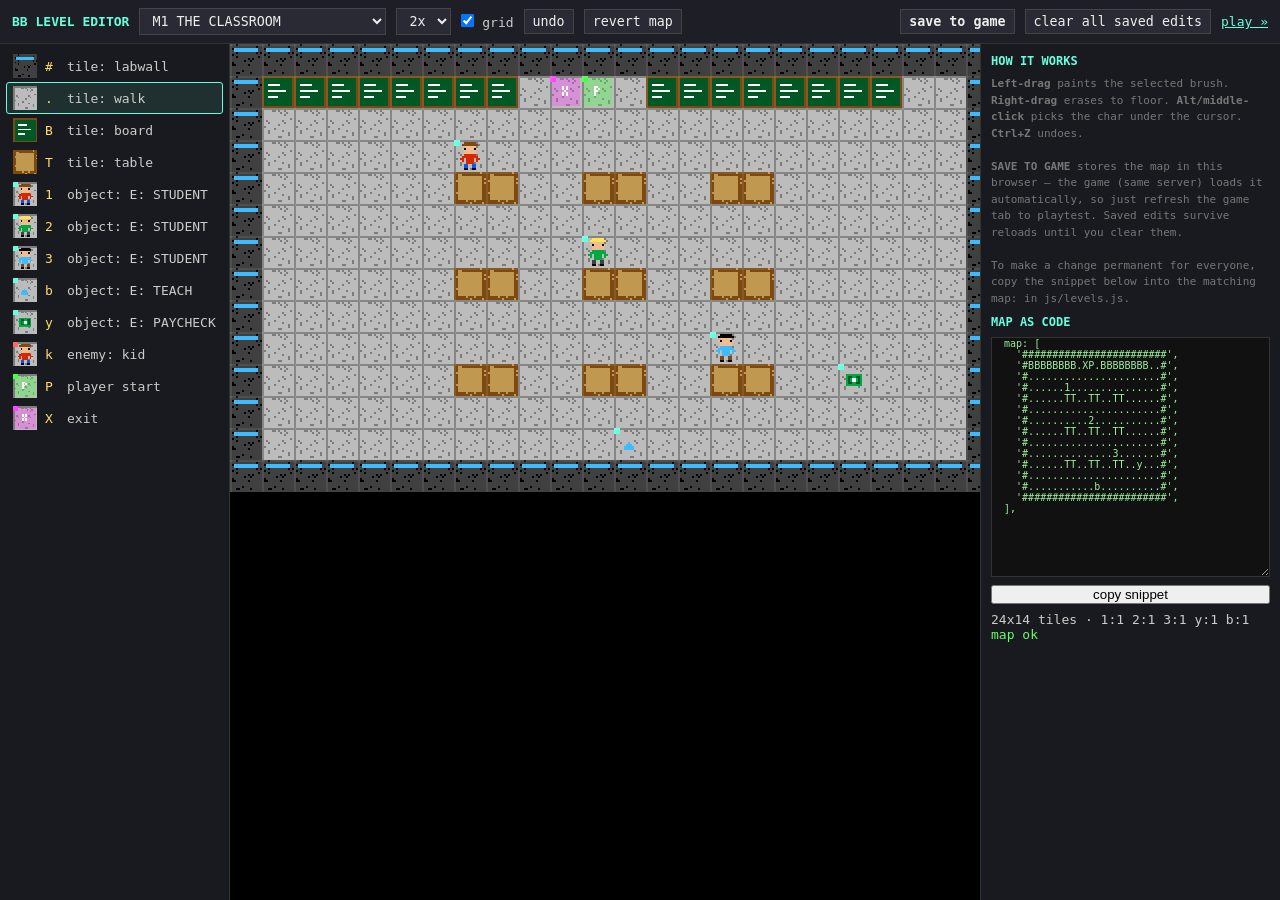
==== editor.html @ 7dccd5bf "Add in-browser level editor Paint tiles/enemies/objects on any of the 31 maps, undo, zoom, validatio" ====
<!DOCTYPE html>
<html lang="en">
<head>
<meta charset="utf-8">
<meta name="viewport" content="width=device-width, initial-scale=1">
<title>BB Level Editor</title>
<style>
  * { margin: 0; padding: 0; box-sizing: border-box; }
  body { background: #14141a; color: #ccc; font-family: monospace; font-size: 13px; height: 100vh; display: flex; flex-direction: column; }
  a { color: #6fd; }
  #topbar { display: flex; gap: 10px; align-items: center; padding: 8px 12px; background: #1e1e26; border-bottom: 1px solid #333; flex-wrap: wrap; }
  #topbar select, #topbar button { background: #2a2a34; color: #eee; border: 1px solid #444; padding: 4px 8px; font-family: monospace; cursor: pointer; }
  #topbar button:hover { background: #3a3a48; }
  #topbar .sp { flex: 1; }
  #main { flex: 1; display: flex; min-height: 0; }
  #palette { width: 230px; overflow-y: auto; background: #191920; border-right: 1px solid #333; padding: 6px; }
  .pal { display: flex; align-items: center; gap: 8px; padding: 3px 6px; cursor: pointer; border: 1px solid transparent; border-radius: 3px; }
  .pal:hover { background: #26262f; }
  .pal.sel { border-color: #6fd; background: #203030; }
  .pal canvas { image-rendering: pixelated; width: 24px; height: 24px; flex: none; }
  .pal .ch { color: #fd6; width: 14px; flex: none; }
  .pal .nm { overflow: hidden; text-overflow: ellipsis; white-space: nowrap; }
  #viewwrap { flex: 1; overflow: auto; background: #000; position: relative; }
  #view { image-rendering: pixelated; display: block; cursor: crosshair; }
  #sidebar { width: 300px; background: #191920; border-left: 1px solid #333; padding: 10px; display: flex; flex-direction: column; gap: 8px; overflow-y: auto; }
  #sidebar h3 { color: #6fd; font-size: 12px; }
  #export { width: 100%; height: 240px; background: #111; color: #9e9; border: 1px solid #333; font-family: monospace; font-size: 10px; white-space: pre; }
  #status { color: #fd6; min-height: 16px; }
  #hint { color: #777; font-size: 11px; line-height: 1.5; }
  .warn { color: #f66; }
  .ok { color: #6f6; }
</style>
</head>
<body>
<div id="topbar">
  <b style="color:#6fd">BB LEVEL EDITOR</b>
  <select id="levelSel"></select>
  <select id="zoomSel">
    <option value="1">1x</option>
    <option value="2" selected>2x</option>
    <option value="3">3x</option>
  </select>
  <label><input type="checkbox" id="gridChk" checked> grid</label>
  <button id="undoBtn" title="ctrl+z">undo</button>
  <button id="revertBtn" title="discard edits for this map">revert map</button>
  <span class="sp"></span>
  <span id="status"></span>
  <button id="saveBtn"><b>save to game</b></button>
  <button id="clearBtn">clear all saved edits</button>
  <a href="index.html" target="bbgame">play &raquo;</a>
</div>
<div id="main">
  <div id="palette"></div>
  <div id="viewwrap"><canvas id="view"></canvas></div>
  <div id="sidebar">
    <h3>HOW IT WORKS</h3>
    <div id="hint">
      <b>Left-drag</b> paints the selected brush. <b>Right-drag</b> erases to floor.
      <b>Alt/middle-click</b> picks the char under the cursor. <b>Ctrl+Z</b> undoes.<br><br>
      <b>SAVE TO GAME</b> stores the map in this browser — the game (same server)
      loads it automatically, so just refresh the game tab to playtest.
      Saved edits survive reloads until you clear them.<br><br>
      To make a change permanent for everyone, copy the snippet below into the
      matching <code>map:</code> in <code>js/levels.js</code>.
    </div>
    <h3>MAP AS CODE</h3>
    <textarea id="export" readonly spellcheck="false"></textarea>
    <button id="copyBtn">copy snippet</button>
    <div id="stats"></div>
  </div>
</div>
<script src="js/sprites.js"></script>
<script src="js/levels.js"></script>
<script src="js/editor.js"></script>
</body>
</html>
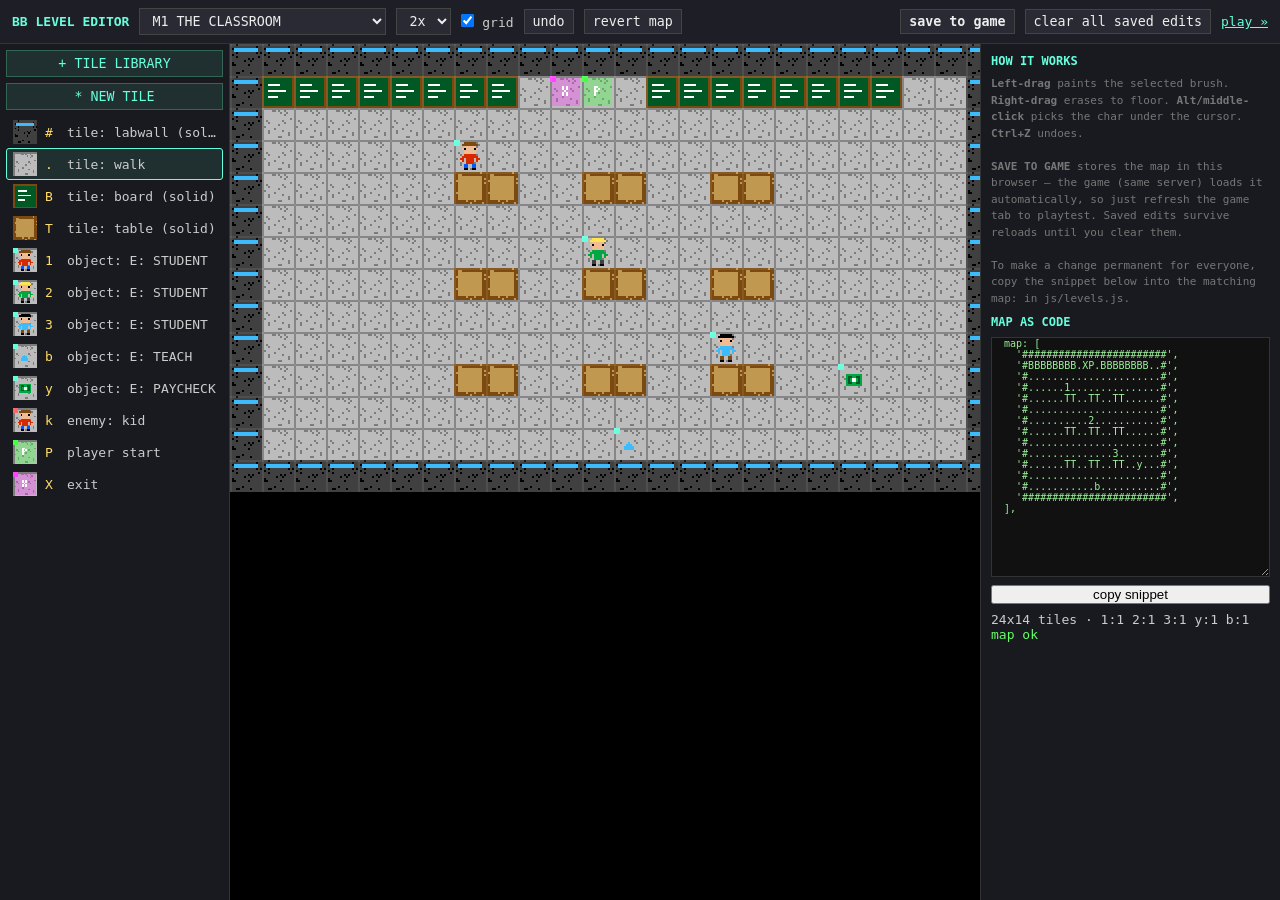
==== commit 363792c0: "Editor: global tile library + custom tile designer Any map can now borrow any tile from any level (a" ====
--- a/editor.html
+++ b/editor.html
@@ -29,6 +29,32 @@
   #hint { color: #777; font-size: 11px; line-height: 1.5; }
   .warn { color: #f66; }
   .ok { color: #6f6; }
+  .pal .edit { margin-left: auto; color: #fd6; font-size: 11px; padding: 0 4px; }
+  .pal .edit:hover { text-decoration: underline; }
+  .palbtn { display: block; width: 100%; margin: 0 0 6px; background: #203030; color: #6fd;
+            border: 1px solid #365; padding: 5px; font-family: monospace; cursor: pointer; }
+  .palbtn:hover { background: #2a4040; }
+  .overlay { display: none; position: fixed; inset: 0; background: rgba(0,0,0,.75);
+             align-items: center; justify-content: center; z-index: 10; }
+  .panel { background: #1b1b22; border: 1px solid #444; border-radius: 6px; padding: 14px;
+           max-height: 85vh; display: flex; flex-direction: column; gap: 10px; }
+  .panel h3 { color: #6fd; }
+  #liblist { overflow-y: auto; width: 340px; max-height: 65vh; }
+  #liblist .pal canvas { width: 28px; height: 28px; }
+  #dcanvas { image-rendering: pixelated; width: 384px; height: 384px; cursor: crosshair;
+             border: 1px solid #444; }
+  #dpalette { display: grid; grid-template-columns: repeat(13, 22px); gap: 3px; }
+  .dcol { width: 22px; height: 22px; border: 1px solid #444; cursor: pointer; }
+  .dcol.sel { outline: 2px solid #6fd; }
+  .dcol.trans { background:
+      repeating-conic-gradient(#333 0 25%, #222 0 50%) 0 0/8px 8px !important; }
+  #designer .row { display: flex; gap: 8px; align-items: center; flex-wrap: wrap; }
+  #designer input[type=text], #designer select {
+    background: #111; color: #eee; border: 1px solid #444; padding: 4px; font-family: monospace; }
+  #designer button { background: #2a2a34; color: #eee; border: 1px solid #444;
+    padding: 5px 10px; font-family: monospace; cursor: pointer; }
+  #dpreview { image-rendering: pixelated; width: 192px; height: 96px; border: 1px solid #444; }
+  #dstatus { color: #f66; min-height: 15px; }
 </style>
 </head>
 <body>
@@ -69,6 +95,41 @@
     <div id="stats"></div>
   </div>
 </div>
+<!-- tile library overlay -->
+<div id="library" class="overlay">
+  <div class="panel">
+    <h3>TILE LIBRARY - every tile from every level</h3>
+    <div id="liblist"></div>
+    <button id="libclose">close</button>
+  </div>
+</div>
+
+<!-- tile designer overlay -->
+<div id="designer" class="overlay">
+  <div class="panel">
+    <h3 id="dtitle">NEW TILE</h3>
+    <div class="row">
+      <canvas id="dcanvas" width="256" height="256"></canvas>
+      <div style="display:flex;flex-direction:column;gap:10px">
+        <div id="dpalette"></div>
+        <select id="dload"></select>
+        <canvas id="dpreview" width="96" height="48"></canvas>
+        <div class="row">
+          <input type="text" id="dname" placeholder="tile name" maxlength="16" size="14">
+          <label><input type="checkbox" id="dsolid"> solid (blocks walking)</label>
+        </div>
+        <div id="dstatus"></div>
+        <div class="row">
+          <button id="dsave"><b>save tile</b></button>
+          <button id="ddelete">delete</button>
+          <button id="dcancel">cancel</button>
+        </div>
+        <div style="color:#777;font-size:11px">left-drag paint &middot; right-drag erase<br>alt-click pick color</div>
+      </div>
+    </div>
+  </div>
+</div>
+
 <script src="js/sprites.js"></script>
 <script src="js/levels.js"></script>
 <script src="js/editor.js"></script>
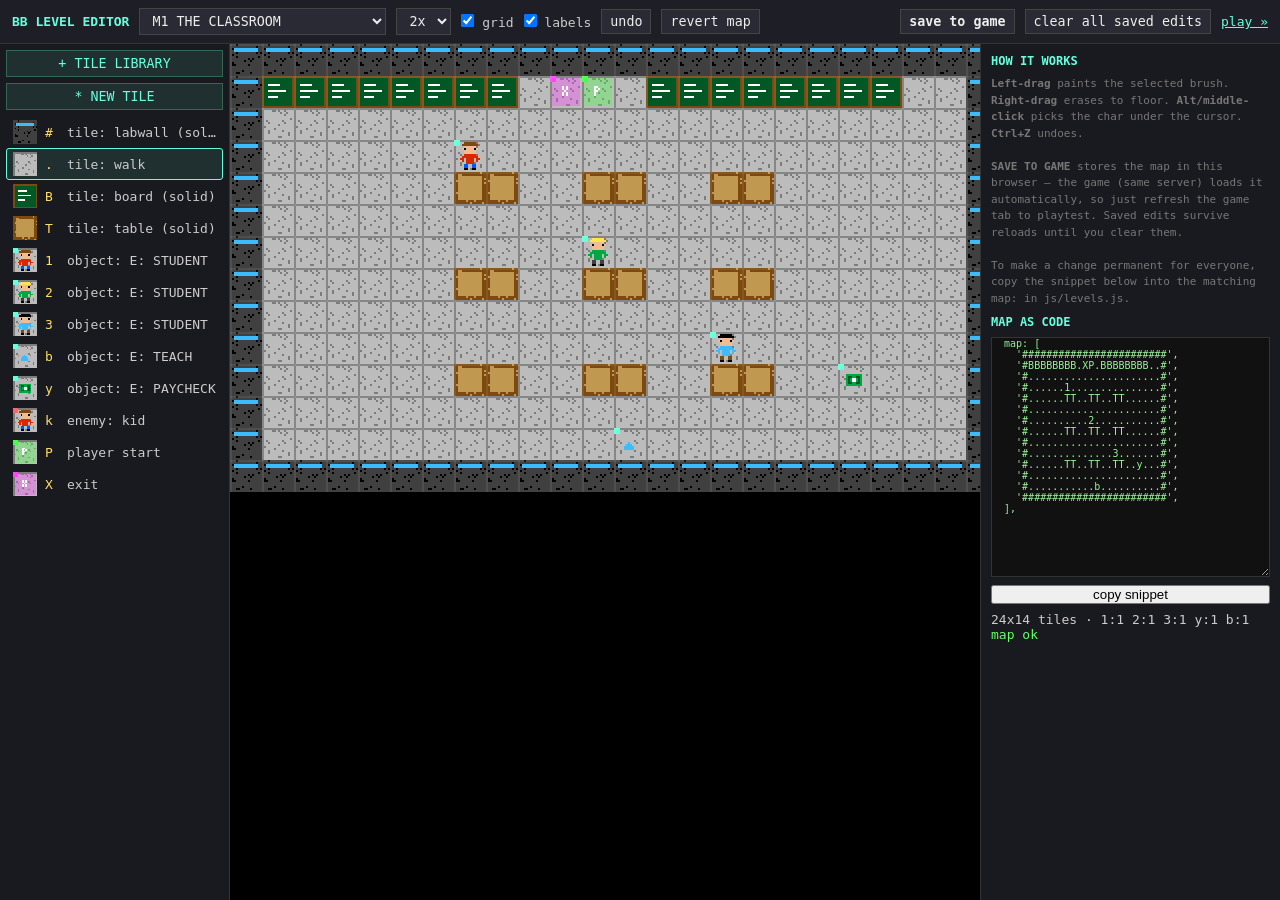
==== commit a1fdc9b9: "Editor: optional location titles overlay + #mapkey deep link A 'labels' toggle draws the overworld l" ====
--- a/editor.html
+++ b/editor.html
@@ -67,6 +67,7 @@
     <option value="3">3x</option>
   </select>
   <label><input type="checkbox" id="gridChk" checked> grid</label>
+  <label><input type="checkbox" id="labelsChk" checked> labels</label>
   <button id="undoBtn" title="ctrl+z">undo</button>
   <button id="revertBtn" title="discard edits for this map">revert map</button>
   <span class="sp"></span>
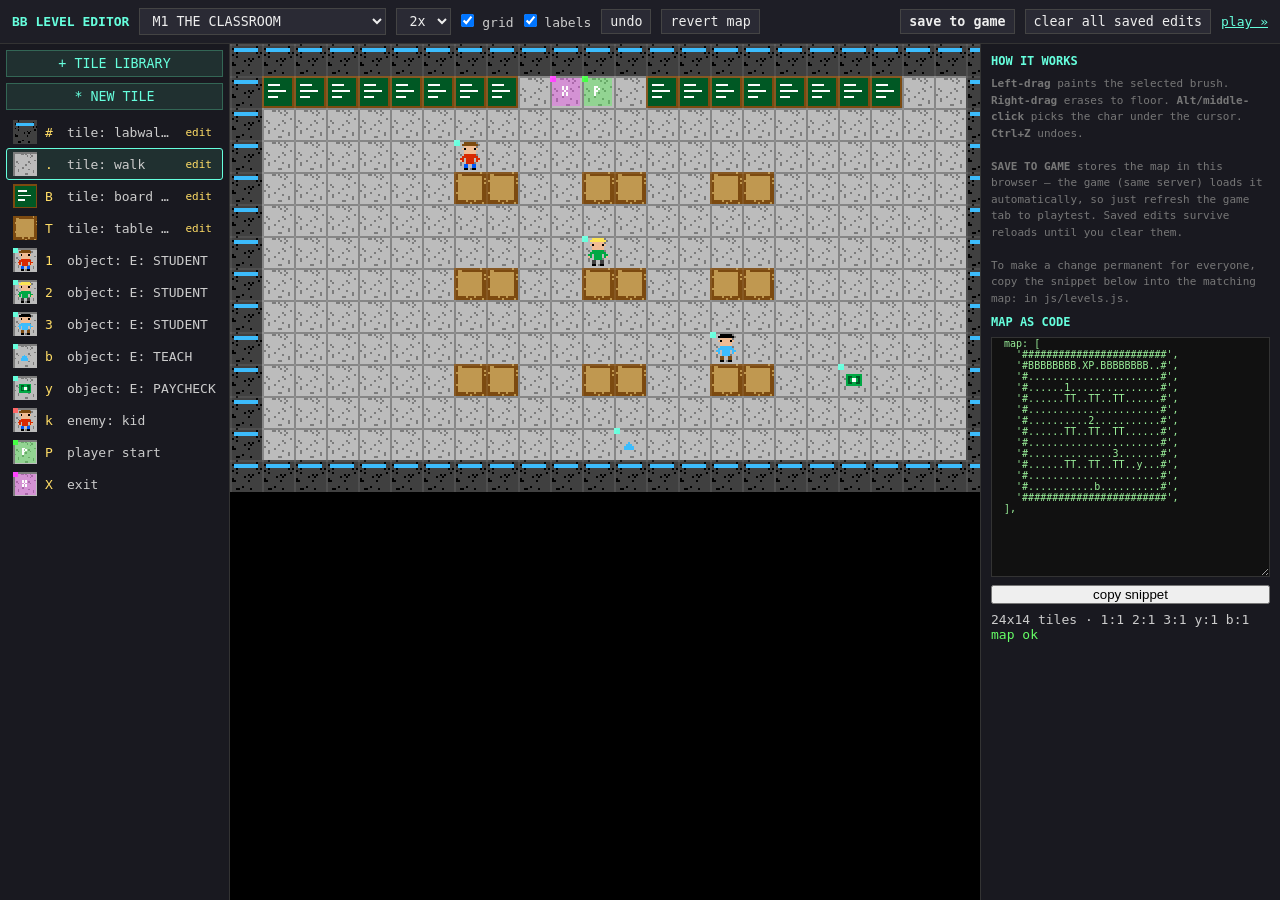
==== commit 9608a4b5: "Editor: allow editing built-in tiles, not just custom ones Every tile in the palette and the tile li" ====
--- a/editor.html
+++ b/editor.html
@@ -53,6 +53,7 @@
     background: #111; color: #eee; border: 1px solid #444; padding: 4px; font-family: monospace; }
   #designer button { background: #2a2a34; color: #eee; border: 1px solid #444;
     padding: 5px 10px; font-family: monospace; cursor: pointer; }
+  #designer button:disabled { opacity: .4; cursor: default; }
   #dpreview { image-rendering: pixelated; width: 192px; height: 96px; border: 1px solid #444; }
   #dstatus { color: #f66; min-height: 15px; }
 </style>
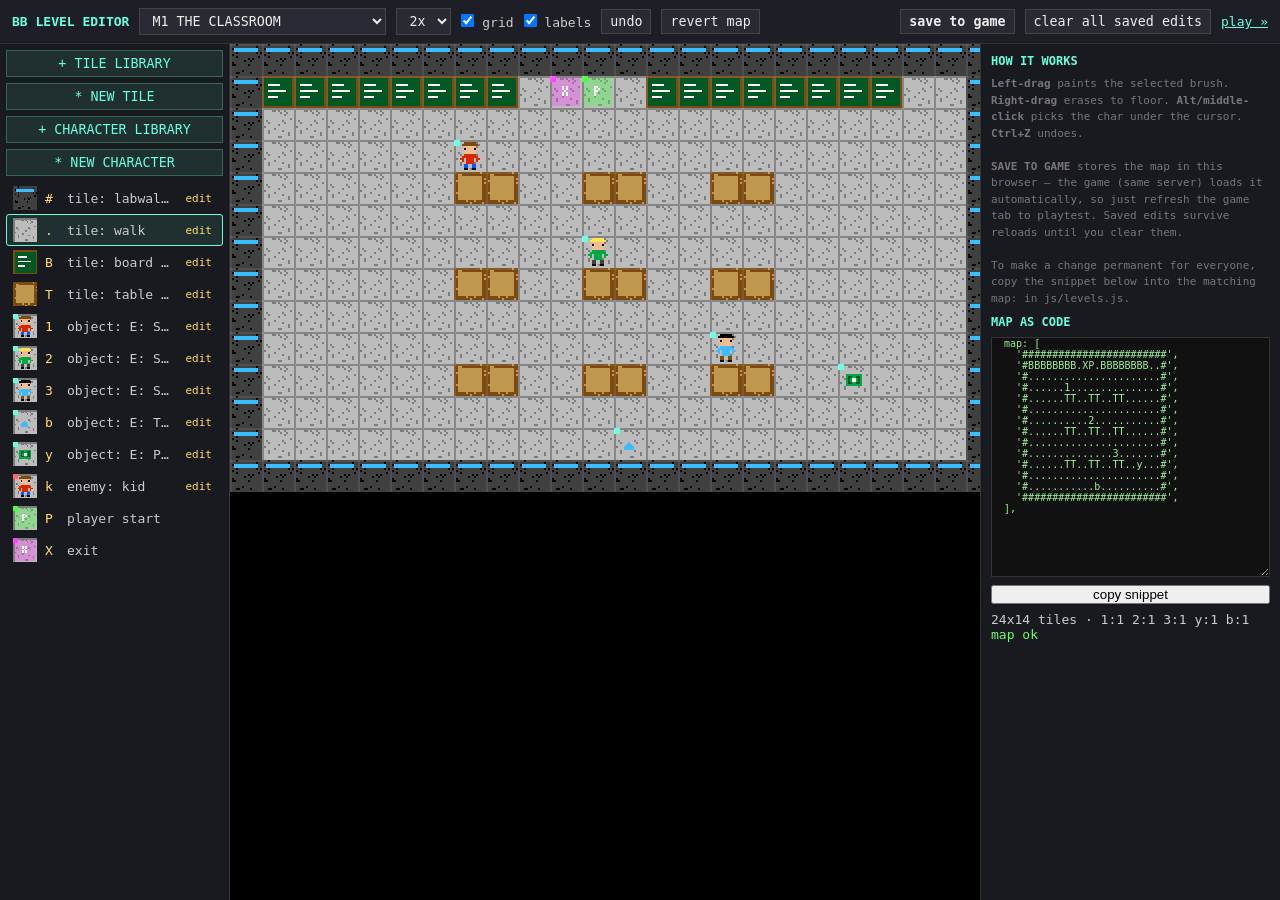
==== commit 42c53c60: "Editor: global character library + designer, not just tiles Every character/sprite in the game - Wal" ====
--- a/editor.html
+++ b/editor.html
@@ -56,6 +56,8 @@
   #designer button:disabled { opacity: .4; cursor: default; }
   #dpreview { image-rendering: pixelated; width: 192px; height: 96px; border: 1px solid #444; }
   #dstatus { color: #f66; min-height: 15px; }
+  #designer input[type=number] { background: #111; color: #eee; border: 1px solid #444; padding: 3px; font-family: monospace; }
+  .hide { display: none !important; }
 </style>
 </head>
 <body>
@@ -97,16 +99,16 @@
     <div id="stats"></div>
   </div>
 </div>
-<!-- tile library overlay -->
+<!-- tile / character library overlay (shared) -->
 <div id="library" class="overlay">
   <div class="panel">
-    <h3>TILE LIBRARY - every tile from every level</h3>
+    <h3 id="libtitle">TILE LIBRARY - every tile from every level</h3>
     <div id="liblist"></div>
     <button id="libclose">close</button>
   </div>
 </div>
 
-<!-- tile designer overlay -->
+<!-- tile / character designer overlay (shared) -->
 <div id="designer" class="overlay">
   <div class="panel">
     <h3 id="dtitle">NEW TILE</h3>
@@ -116,13 +118,18 @@
         <div id="dpalette"></div>
         <select id="dload"></select>
         <canvas id="dpreview" width="96" height="48"></canvas>
+        <div class="row" id="dNewDims">
+          <label>w <input type="number" id="dwidth" min="4" max="32" value="16" style="width:48px"></label>
+          <label>h <input type="number" id="dheight" min="4" max="32" value="16" style="width:48px"></label>
+          <span style="color:#777;font-size:11px">(new character canvas size)</span>
+        </div>
         <div class="row">
-          <input type="text" id="dname" placeholder="tile name" maxlength="16" size="14">
-          <label><input type="checkbox" id="dsolid"> solid (blocks walking)</label>
+          <input type="text" id="dname" placeholder="name" maxlength="16" size="14">
+          <label id="dsolidWrap"><input type="checkbox" id="dsolid"> solid (blocks walking)</label>
         </div>
         <div id="dstatus"></div>
         <div class="row">
-          <button id="dsave"><b>save tile</b></button>
+          <button id="dsave"><b id="dsaveLabel">save tile</b></button>
           <button id="ddelete">delete</button>
           <button id="dcancel">cancel</button>
         </div>
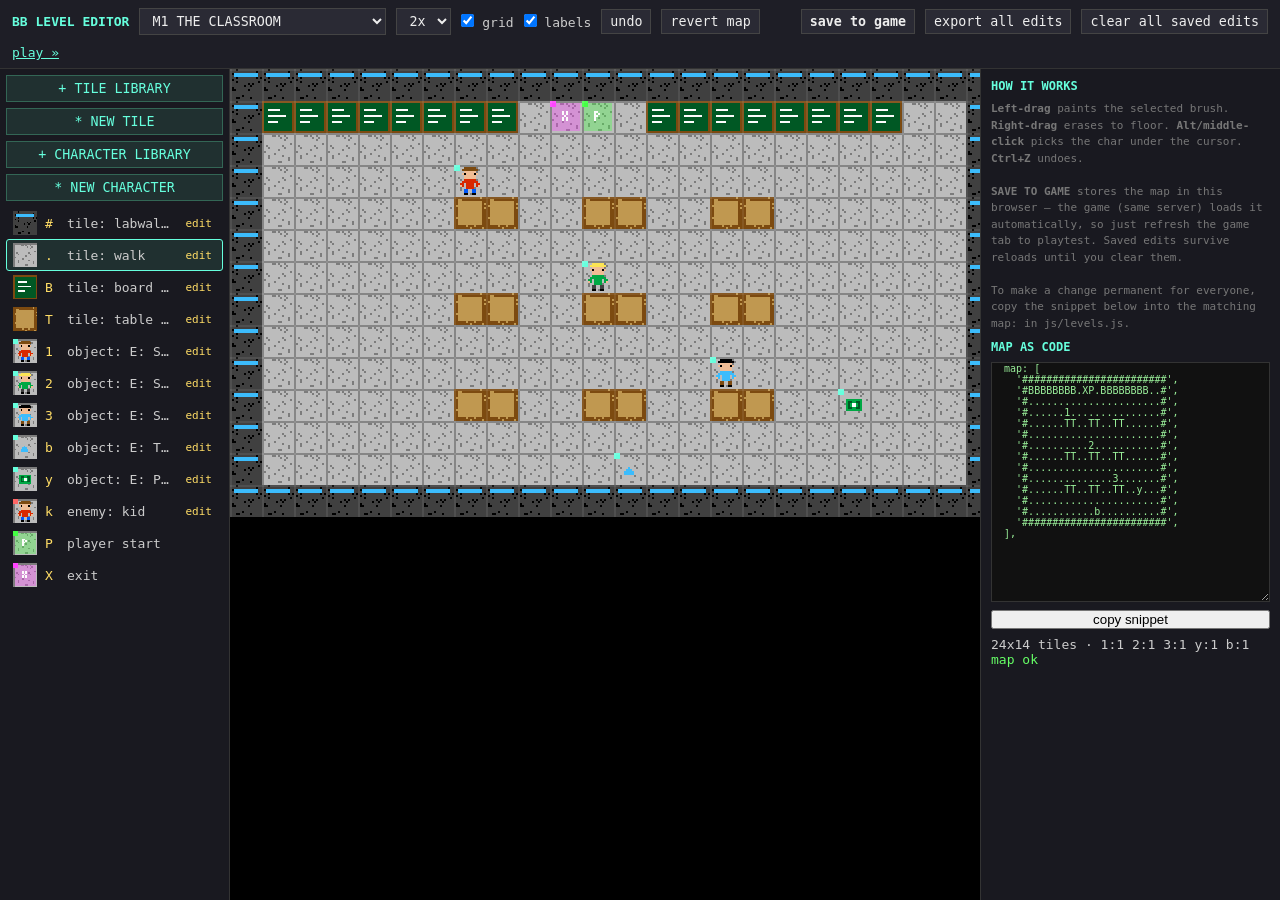
==== commit 5a68b57c: "Editor: add "export all edits" to hand saved edits out of the browser localStorage never leaves the " ====
--- a/editor.html
+++ b/editor.html
@@ -76,6 +76,7 @@
   <span class="sp"></span>
   <span id="status"></span>
   <button id="saveBtn"><b>save to game</b></button>
+  <button id="exportAllBtn" title="download every saved edit as one JSON file">export all edits</button>
   <button id="clearBtn">clear all saved edits</button>
   <a href="index.html" target="bbgame">play &raquo;</a>
 </div>
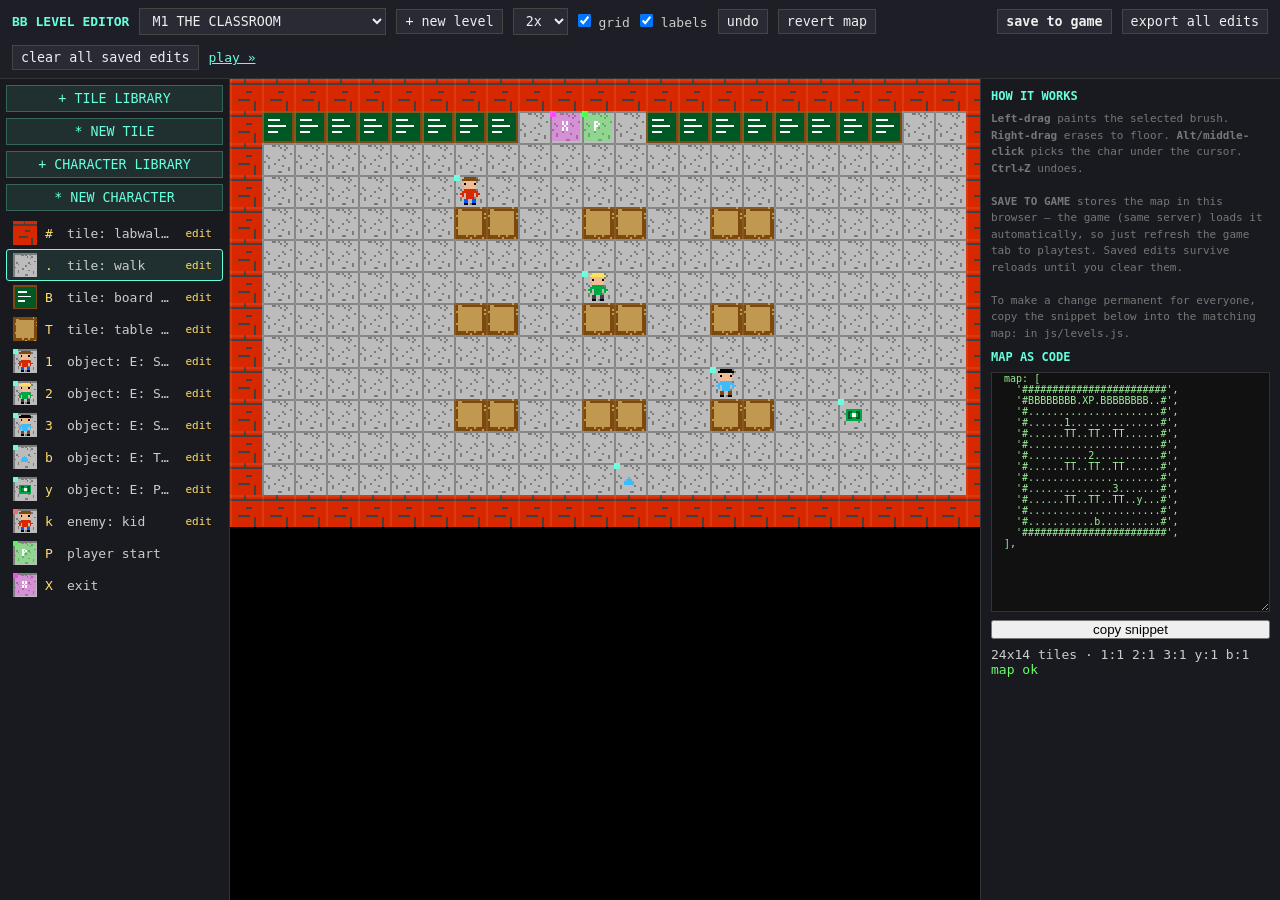
==== commit 484ff1ca: "Editor: add "+ new level" to create draft levels A "+ new level" button prompts for a name and size," ====
--- a/editor.html
+++ b/editor.html
@@ -64,6 +64,8 @@
 <div id="topbar">
   <b style="color:#6fd">BB LEVEL EDITOR</b>
   <select id="levelSel"></select>
+  <button id="newLevelBtn" title="create a new blank map, not wired into the game yet">+ new level</button>
+  <button id="deleteLevelBtn" class="hide" title="delete this custom level">delete level</button>
   <select id="zoomSel">
     <option value="1">1x</option>
     <option value="2" selected>2x</option>
@@ -100,6 +102,30 @@
     <div id="stats"></div>
   </div>
 </div>
+<!-- new level overlay -->
+<div id="newLevelPanel" class="overlay">
+  <div class="panel">
+    <h3>NEW LEVEL</h3>
+    <div style="color:#777;font-size:11px;max-width:280px">
+      Creates a blank bordered map you can paint right away. It's not wired
+      into the game yet - tell Claude how it should work (objective, enemies,
+      mechanics) and it'll be added to the campaign in code.
+    </div>
+    <div class="row">
+      <input type="text" id="nlName" placeholder="level name" maxlength="24" size="20">
+    </div>
+    <div class="row">
+      <label>w <input type="number" id="nlWidth" min="8" max="84" value="24" style="width:52px"></label>
+      <label>h <input type="number" id="nlHeight" min="8" max="60" value="14" style="width:52px"></label>
+    </div>
+    <div id="nlStatus" style="color:#f66;min-height:15px"></div>
+    <div class="row">
+      <button id="nlCreate"><b>create</b></button>
+      <button id="nlCancel">cancel</button>
+    </div>
+  </div>
+</div>
+
 <!-- tile / character library overlay (shared) -->
 <div id="library" class="overlay">
   <div class="panel">
